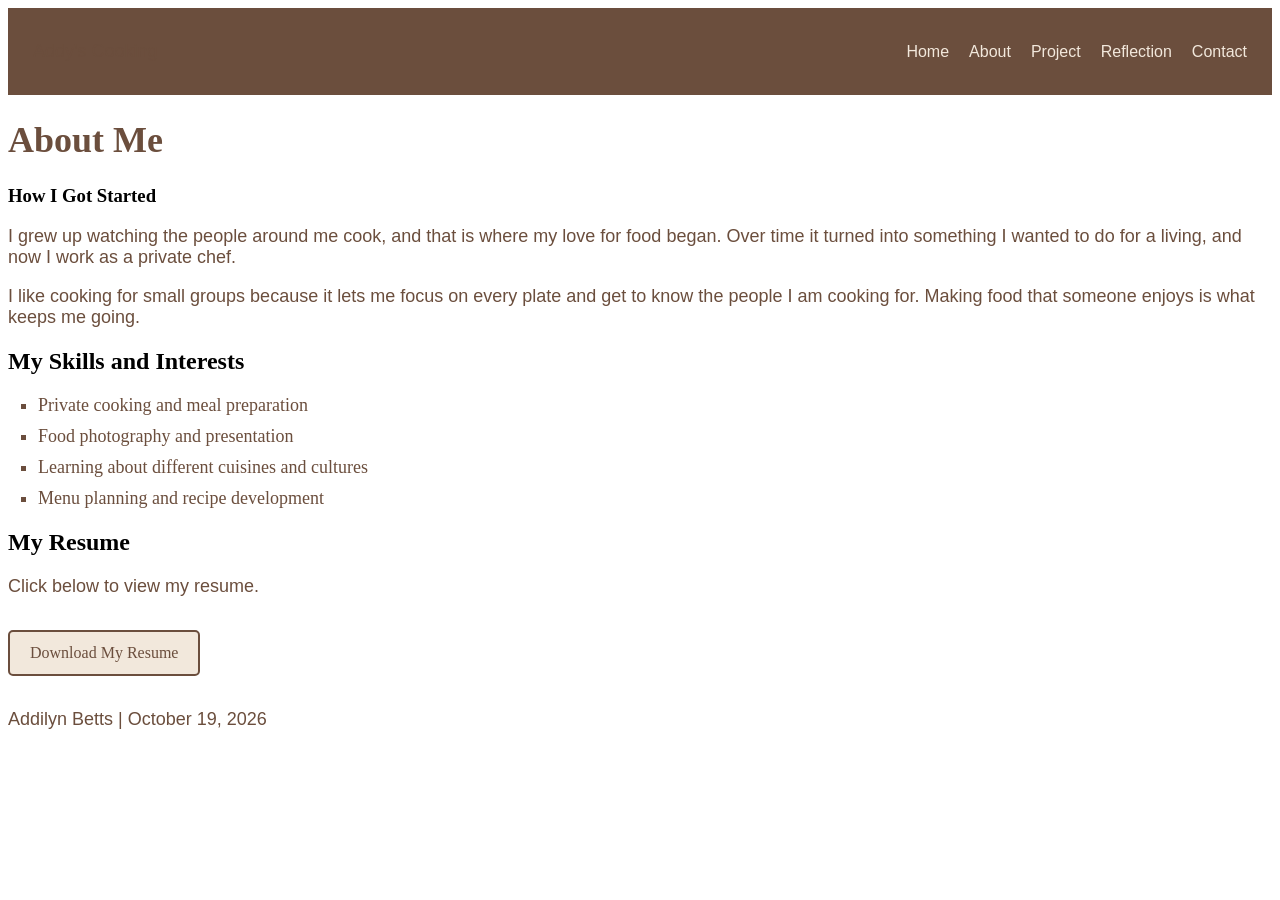
==== about.html @ 320a2581 "Update footer with new name and date" ====
<!DOCTYPE html>
<html lang="en">
<head>
<meta charset="UTF-8">
<title>About Addy</title>
  <link rel="stylesheet" href="style.css?v=4">
  <link rel="stylesheet" href="nav.css">
</head>
<body>

<!-- Header and Navigation -->
<header>
    <p>Addy's Cooking</p>

    <nav>
        <ul>
            <li><a href="index.html">Home</a></li>
            <li><a href="about.html">About</a></li>
            <li>
                <a href="project.html">Project</a>
                <ul class="dropdown-menu">
                    <li><a href="reflection.html">Reflection</a></li>
                    <li><a href="contact.html">Contact</a></li>
                </ul>
            </li>
            <li><a href="reflection.html">Reflection</a></li>
            <li><a href="contact.html">Contact</a></li>
        </ul>
    </nav>
</header>

<main>
<h1>About Me</h1>

<h3>How I Got Started</h3>

<p>I grew up watching the people around me cook, and that is where my love
for food began. Over time it turned into something I wanted to do for a
living, and now I work as a private chef.</p>

<p>I like cooking for small groups because it lets me focus on every plate
and get to know the people I am cooking for. Making food that someone
enjoys is what keeps me going.</p>

  <h2>My Skills and Interests</h2>
<ul class="interests-list">
    <li>Private cooking and meal preparation</li>
    <li>Food photography and presentation</li>
    <li>Learning about different cuisines and cultures</li>
    <li>Menu planning and recipe development</li>
</ul>
<h2>My Resume</h2>
<p>Click below to view my resume.</p>
<a href="Bettsresume.pdf" class="resume-link">Download My Resume</a>
</main>

  
<footer>
    <p>Addilyn Betts | October 19, 2026</p>
</footer>

</body>
</html>
---- style.css ----
h1 {
    color: #6B4E3D;
    font-size: 36px;
    font-family: 'Playfair Display', serif;
}

p {
    color: #6B4E3D;
    font-size: 18px;
    font-family: 'Open Sans', sans-serif;
}


.hero {
    background-color: #6B4E3D;
    color: #F2E8DC;
    text-align: center;
    padding: 80px 20px;
}

.hero h1 {
    font-family: 'Playfair Display', serif;
    font-size: 48px;
    color: white;
}

.hero h2 {
    font-family: 'Playfair Display', serif;
    font-size: 28px;
}

.hero p {
    font-family: 'Open Sans', sans-serif;
    color: #F2E8DC;
    font-size: 18px;
    line-height: 1.6;
    max-width: 600px;
    margin: 20px auto;
}

.hero-button {
    display: inline-block;
    background-color: #C94F3D;
    color: white;
    padding: 12px 25px;
    text-decoration: none;
    border-radius: 5px;
}

.hero-button:hover {
    background-color: #F2E8DC;
    color: #6B4E3D;
}

@media (max-width: 600px) {
    .hero {
        padding: 50px 15px;
    }

    .hero h1 {
        font-size: 34px;
    }

    .hero h2 {
        font-size: 22px;
    }

    .hero p {
        font-size: 16px;
    }
}
.resume-link {
    display: inline-block;
    padding: 12px 20px;
    margin: 15px 0;
    border: 2px solid #6B4E3D;
    background-color: #F2E8DC;
    color: #6B4E3D;
    border-radius: 5px;
    text-decoration: none;
}
.interests-list {
    list-style-type: square;
    padding-left: 30px;
    margin: 20px 0;
}

.interests-list li {
    font-size: 18px;
    color: #6B4E3D;
    margin-bottom: 10px;
}


/* Reflection Page Box Model */
.reflection-box {
    background-color: #F2E8DC;
    border: 2px solid #6B4E3D;
    padding: 20px;
    margin: 20px;
}

/* First Letter Pseudo-Element */
.first-paragraph::first-letter {
    font-size: 200%;
    color: #C94F3D;
    font-weight: bold;
}

/* First Line Pseudo-Element - Paragraphs 2-4 */
.reflection-box p:not(.first-paragraph)::first-line {
    font-weight: 500;
}

/* Indent Paragraphs 2-4 */
.reflection-box p:not(.first-paragraph) {
    text-indent: 30px;
}
---- nav.css ----
header {
  display: flex;
  justify-content: space-between;
  align-items: center;
  background-color: #6B4E3D;
  padding: 15px 25px;
}

header img {
  width: 80px;
  height: auto;
}

nav ul {
  display: flex;
  flex-wrap: wrap;
  list-style: none;
  gap: 20px;
  margin: 0;
  padding: 0;
}

nav a {
  color: #F2E8DC;
  text-decoration: none;
  font-family: "Open Sans", sans-serif;
  font-size: 16px;
}

nav a:hover,
nav a:focus {
  color: #C94F3D;
  text-decoration: underline;
}

@media (max-width: 600px) {
  header {
    flex-direction: column;
    gap: 15px;
  }

  nav ul {
    justify-content: center;
  }
}


/* Dropdown Navigation Styles */
nav li {
    position: relative;
}

nav .dropdown-menu {
    display: none;
    position: absolute;
    top: 100%;
    left: 0;
    background-color: #6B4E3D;
    padding: 10px;
    min-width: 140px;
    z-index: 10;
}

nav .dropdown-menu li {
    padding: 8px;
}

/* Show Dropdown on Hover or Focus */
nav li:hover > .dropdown-menu,
nav li:focus-within > .dropdown-menu {
    display: block;
}
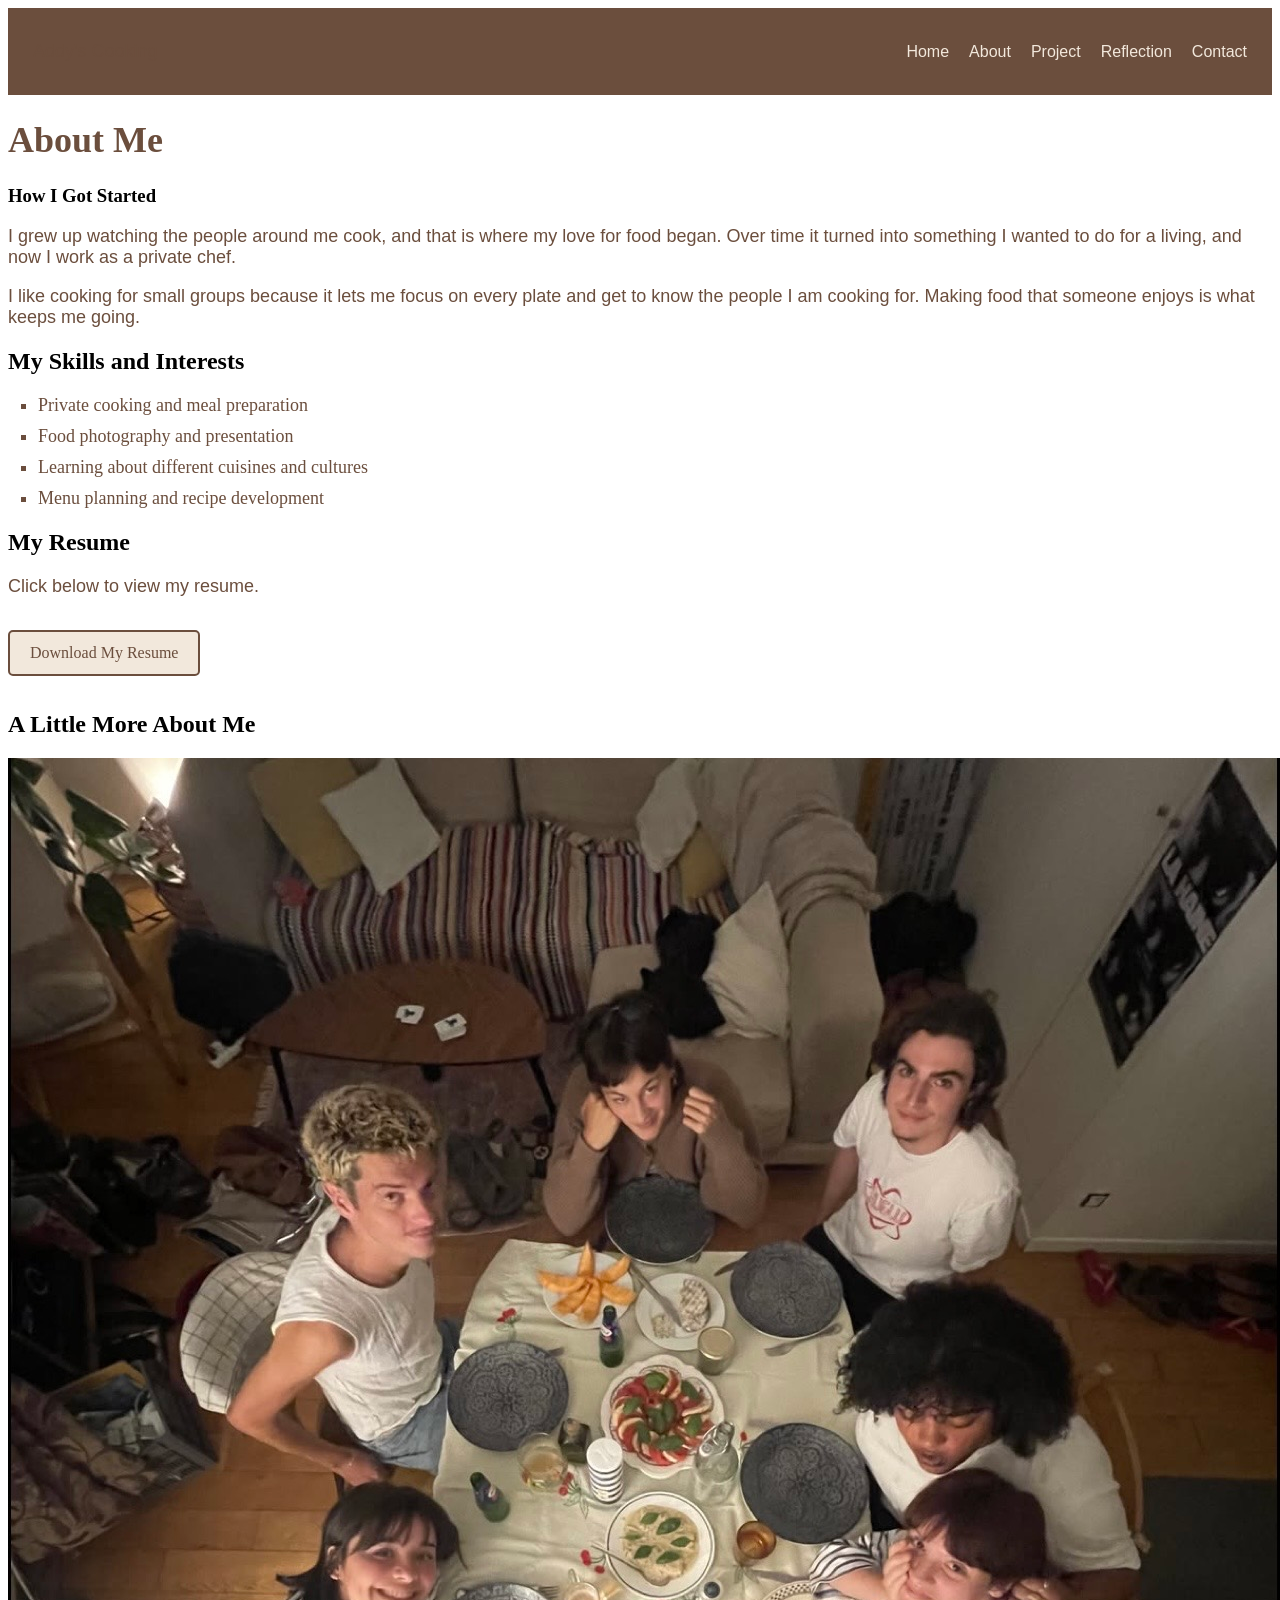
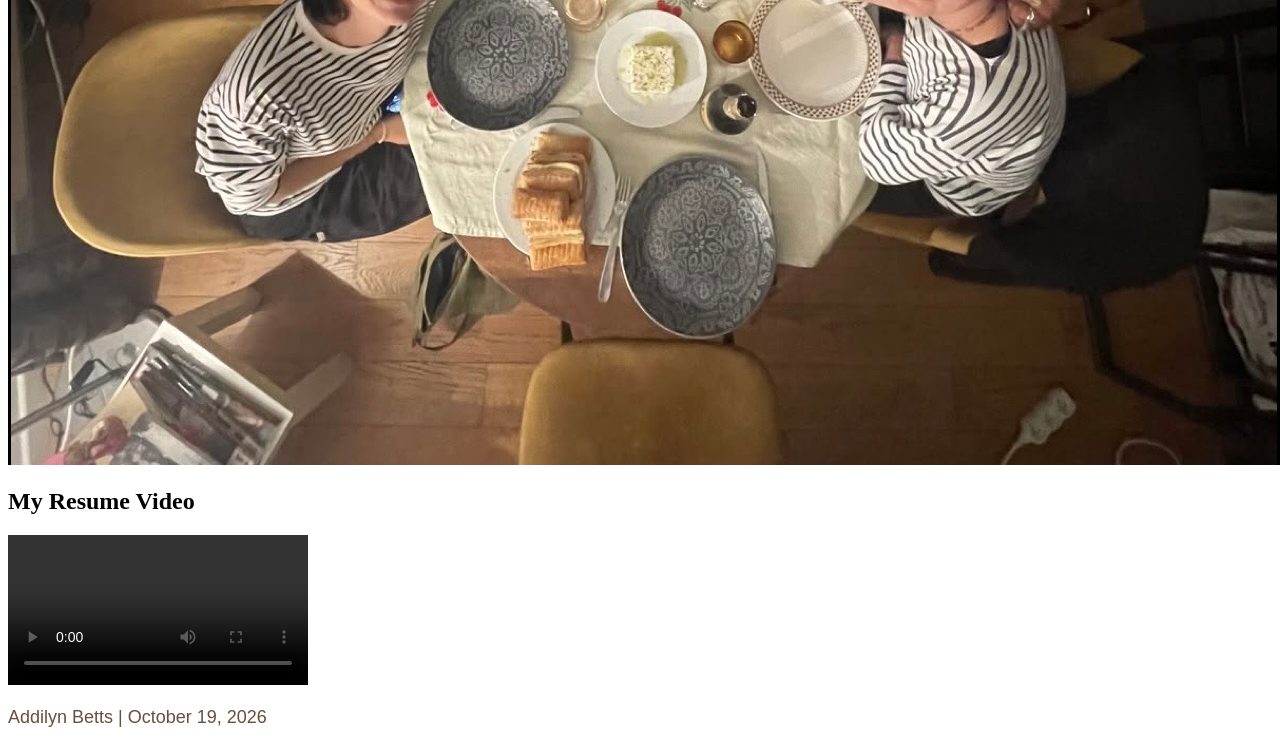
==== commit 773f6c8b: "Add personal section with resume video Added a section with personal information and a resume video." ====
--- a/about.html
+++ b/about.html
@@ -52,9 +52,19 @@
 <h2>My Resume</h2>
 <p>Click below to view my resume.</p>
 <a href="Bettsresume.pdf" class="resume-link">Download My Resume</a>
+
+<section class="about-media">
+    <h2>A Little More About Me</h2>
+    <img src="media/about-me.jpg" alt="A personal photo" class="about-photo">
+
+    <h2>My Resume Video</h2>
+    <video controls class="resume-video">
+        <source src="media/resume-video.mov" type="video/quicktime">
+        Your browser does not support the video tag.
+    </video>
+</section>
+
 </main>
-
-  
 <footer>
     <p>Addilyn Betts | October 19, 2026</p>
 </footer>
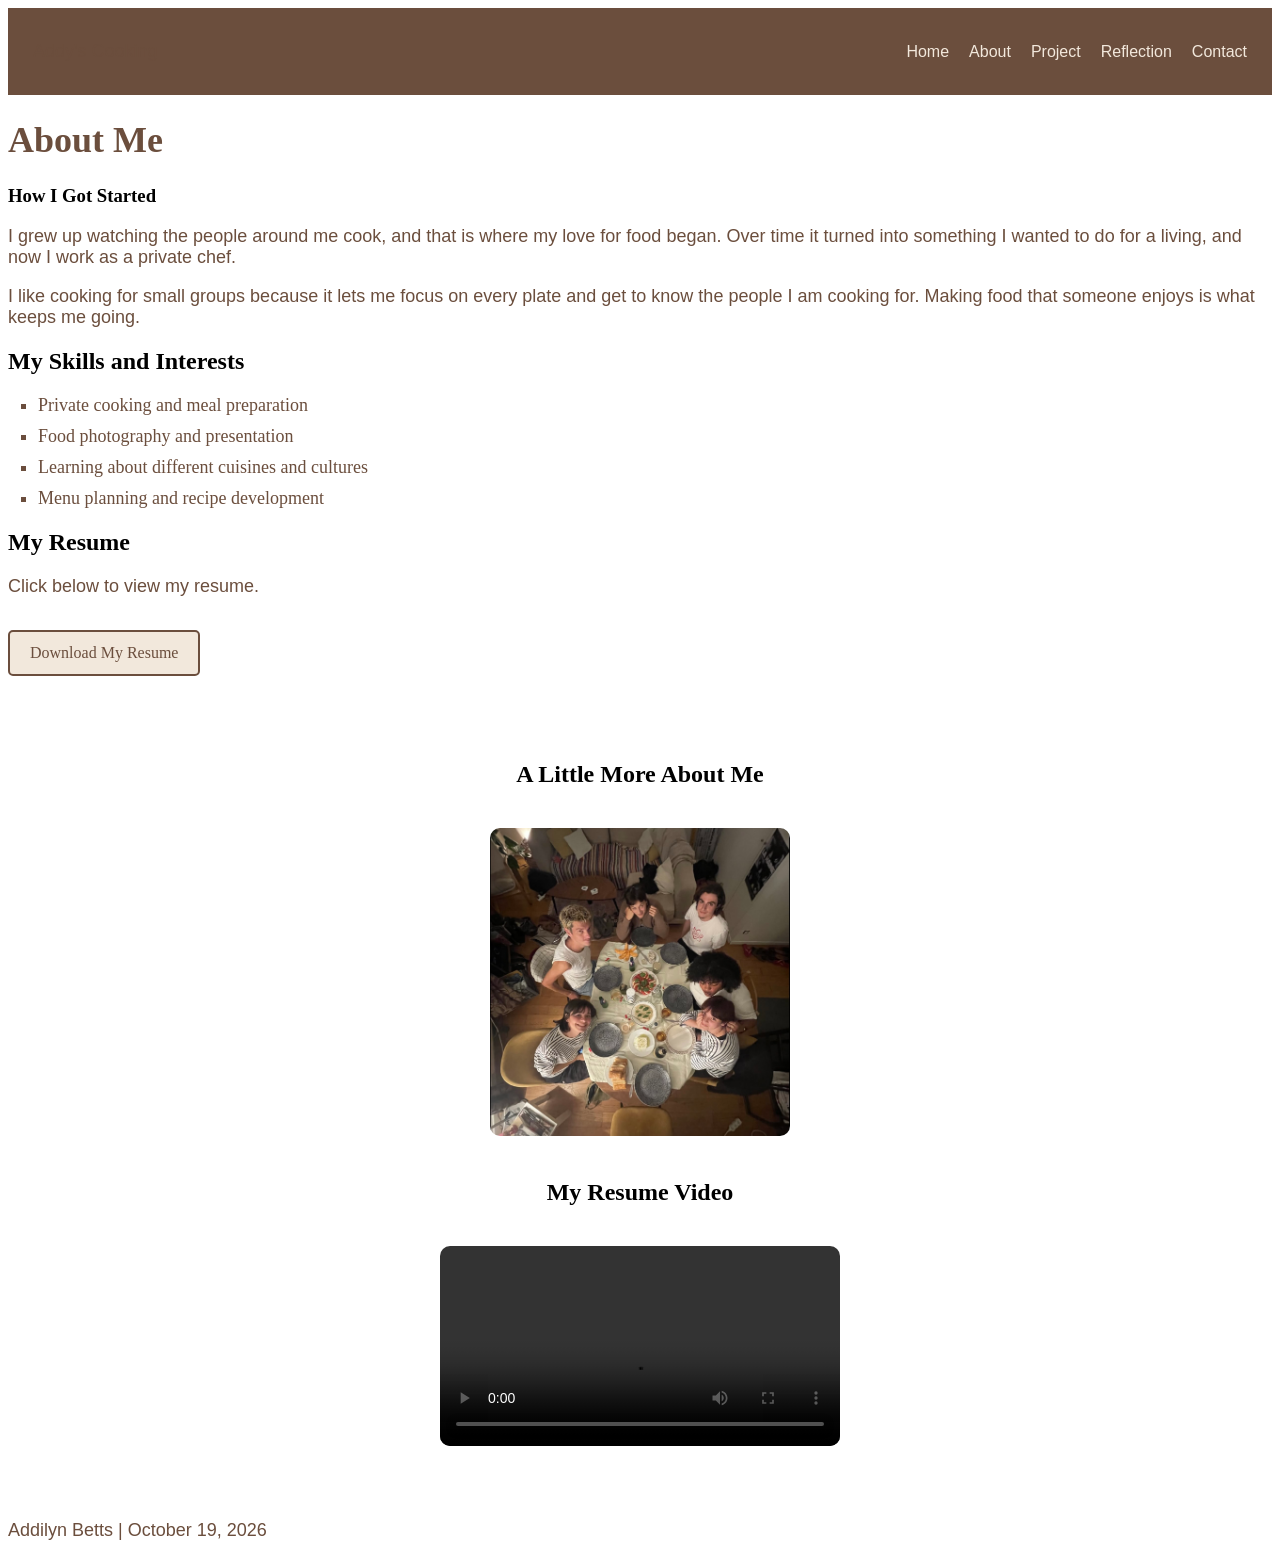
==== commit e0b0cc04: "Add favicon link to about.html" ====
--- a/about.html
+++ b/about.html
@@ -4,6 +4,7 @@
 <meta charset="UTF-8">
 <title>About Addy</title>
   <link rel="stylesheet" href="style.css?v=4">
+  <link rel="shortcut icon" type="image/x-icon" href="favicon.ico">
   <link rel="stylesheet" href="nav.css">
 </head>
 <body>
--- a/style.css
+++ b/style.css
@@ -116,3 +116,26 @@
 .reflection-box p:not(.first-paragraph) {
     text-indent: 30px;
 }
+
+
+.about-media {
+    margin: 30px 0;
+    padding: 20px;
+    text-align: center;
+}
+
+.about-photo {
+    width: 300px;
+    max-width: 100%;
+    height: auto;
+    border-radius: 10px;
+    margin: 20px 0;
+}
+
+.resume-video {
+    width: 400px;
+    max-width: 100%;
+    border-radius: 10px;
+    margin: 20px 0;
+}
+
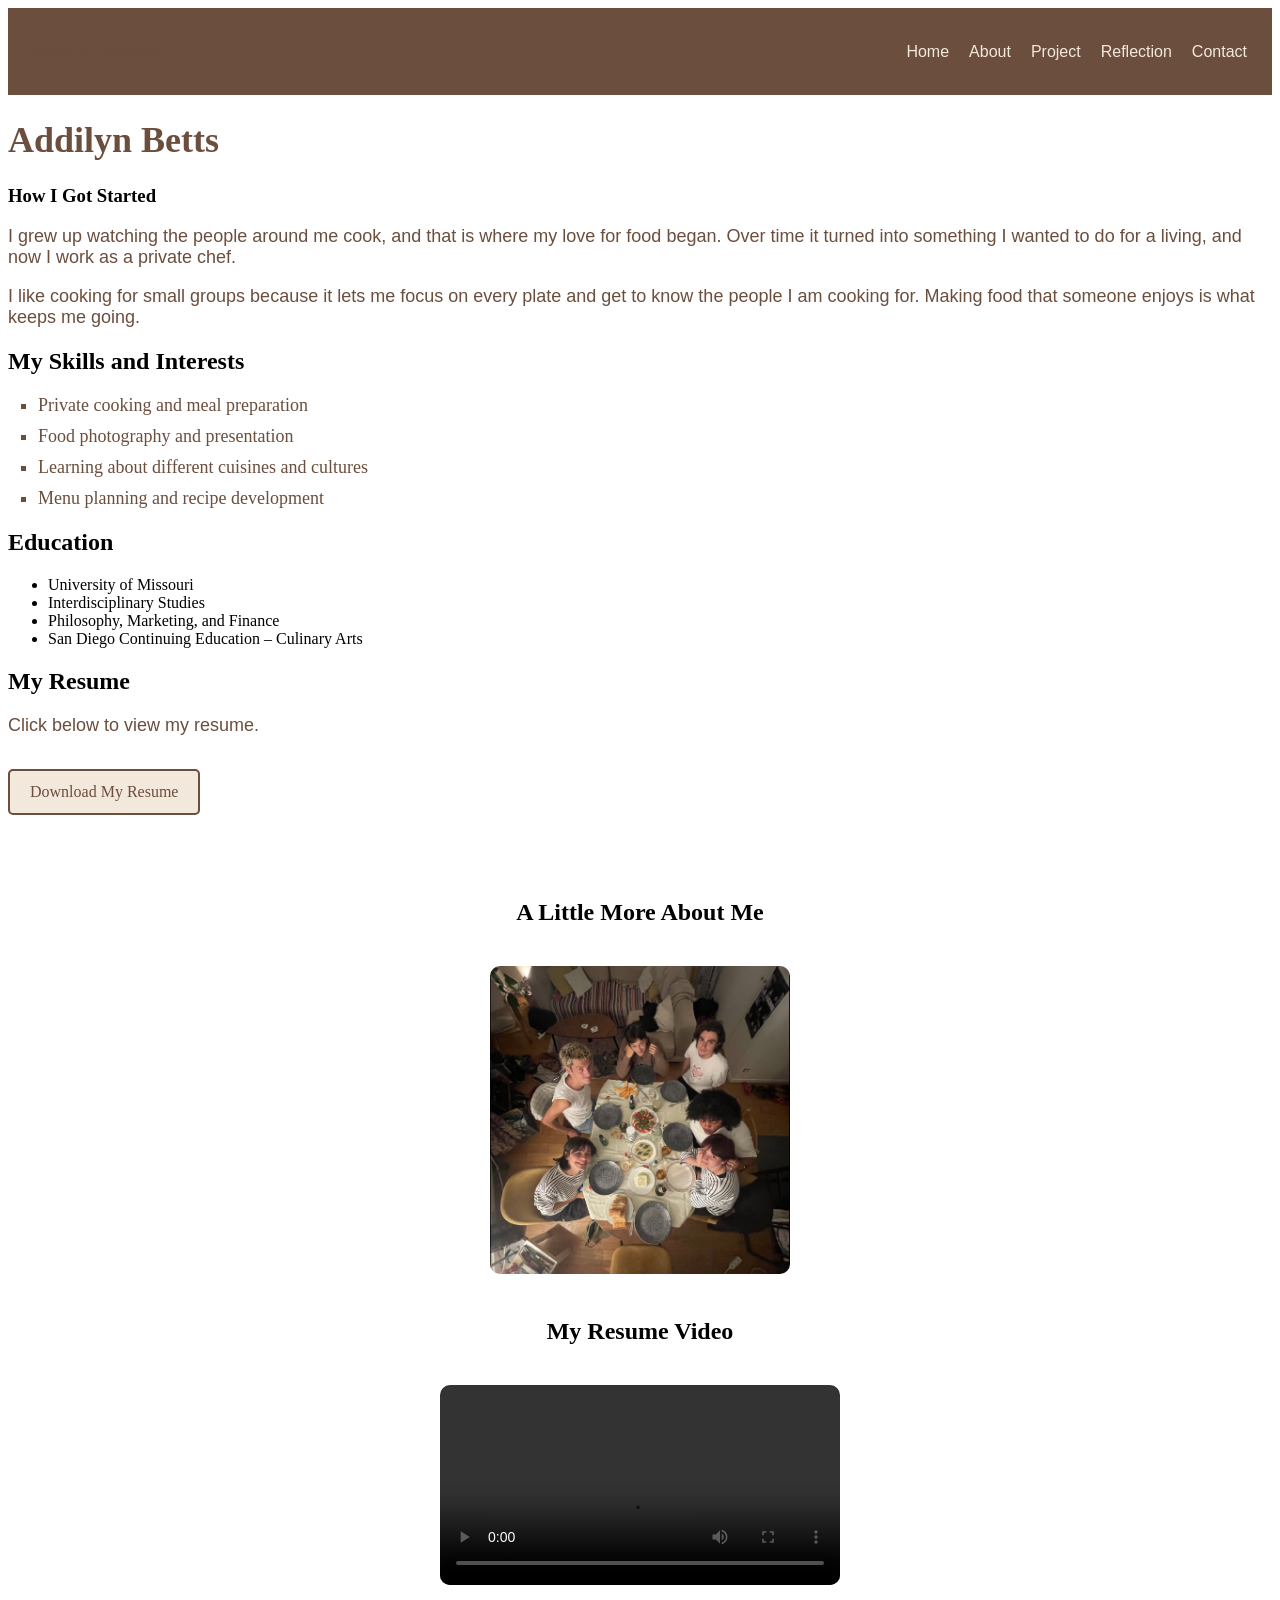
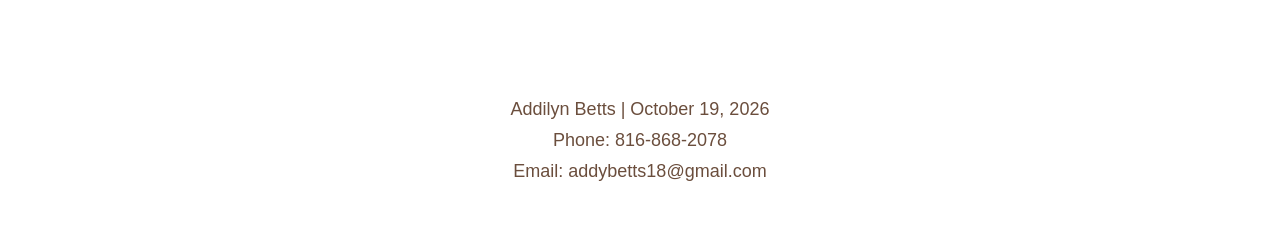
==== commit 62862187: "Revise About Me section with new details Updated personal information and added education details." ====
--- a/about.html
+++ b/about.html
@@ -31,7 +31,7 @@
 </header>
 
 <main>
-<h1>About Me</h1>
+<h1>Addilyn Betts</h1>
 
 <h3>How I Got Started</h3>
 
@@ -49,6 +49,13 @@
     <li>Food photography and presentation</li>
     <li>Learning about different cuisines and cultures</li>
     <li>Menu planning and recipe development</li>
+</ul>
+  <h2>Education</h2>
+<ul class="education-list">
+    <li>University of Missouri</li>
+    <li>Interdisciplinary Studies</li>
+    <li>Philosophy, Marketing, and Finance</li>
+  <li>San Diego Continuing Education – Culinary Arts</li>
 </ul>
 <h2>My Resume</h2>
 <p>Click below to view my resume.</p>
@@ -68,6 +75,8 @@
 </main>
 <footer>
     <p>Addilyn Betts | October 19, 2026</p>
+    <p>Phone: 816-868-2078</p>
+    <p>Email: addybetts18@gmail.com</p>
 </footer>
 
 </body>
--- a/style.css
+++ b/style.css
@@ -138,4 +138,23 @@
     border-radius: 10px;
     margin: 20px 0;
 }
+footer {
+  padding: 30px;
+  text-align: center;
+  color: white;
+    background-image: url("footer-bg.jpg");
+  background-size: cover;
+  background-position: center;
+}
 
+footer img {
+  width: 20px;
+  height: 20px;
+  vertical-align: middle;
+  margin-right: 8px;
+}
+
+footer p {
+  margin: 10px;
+}
+
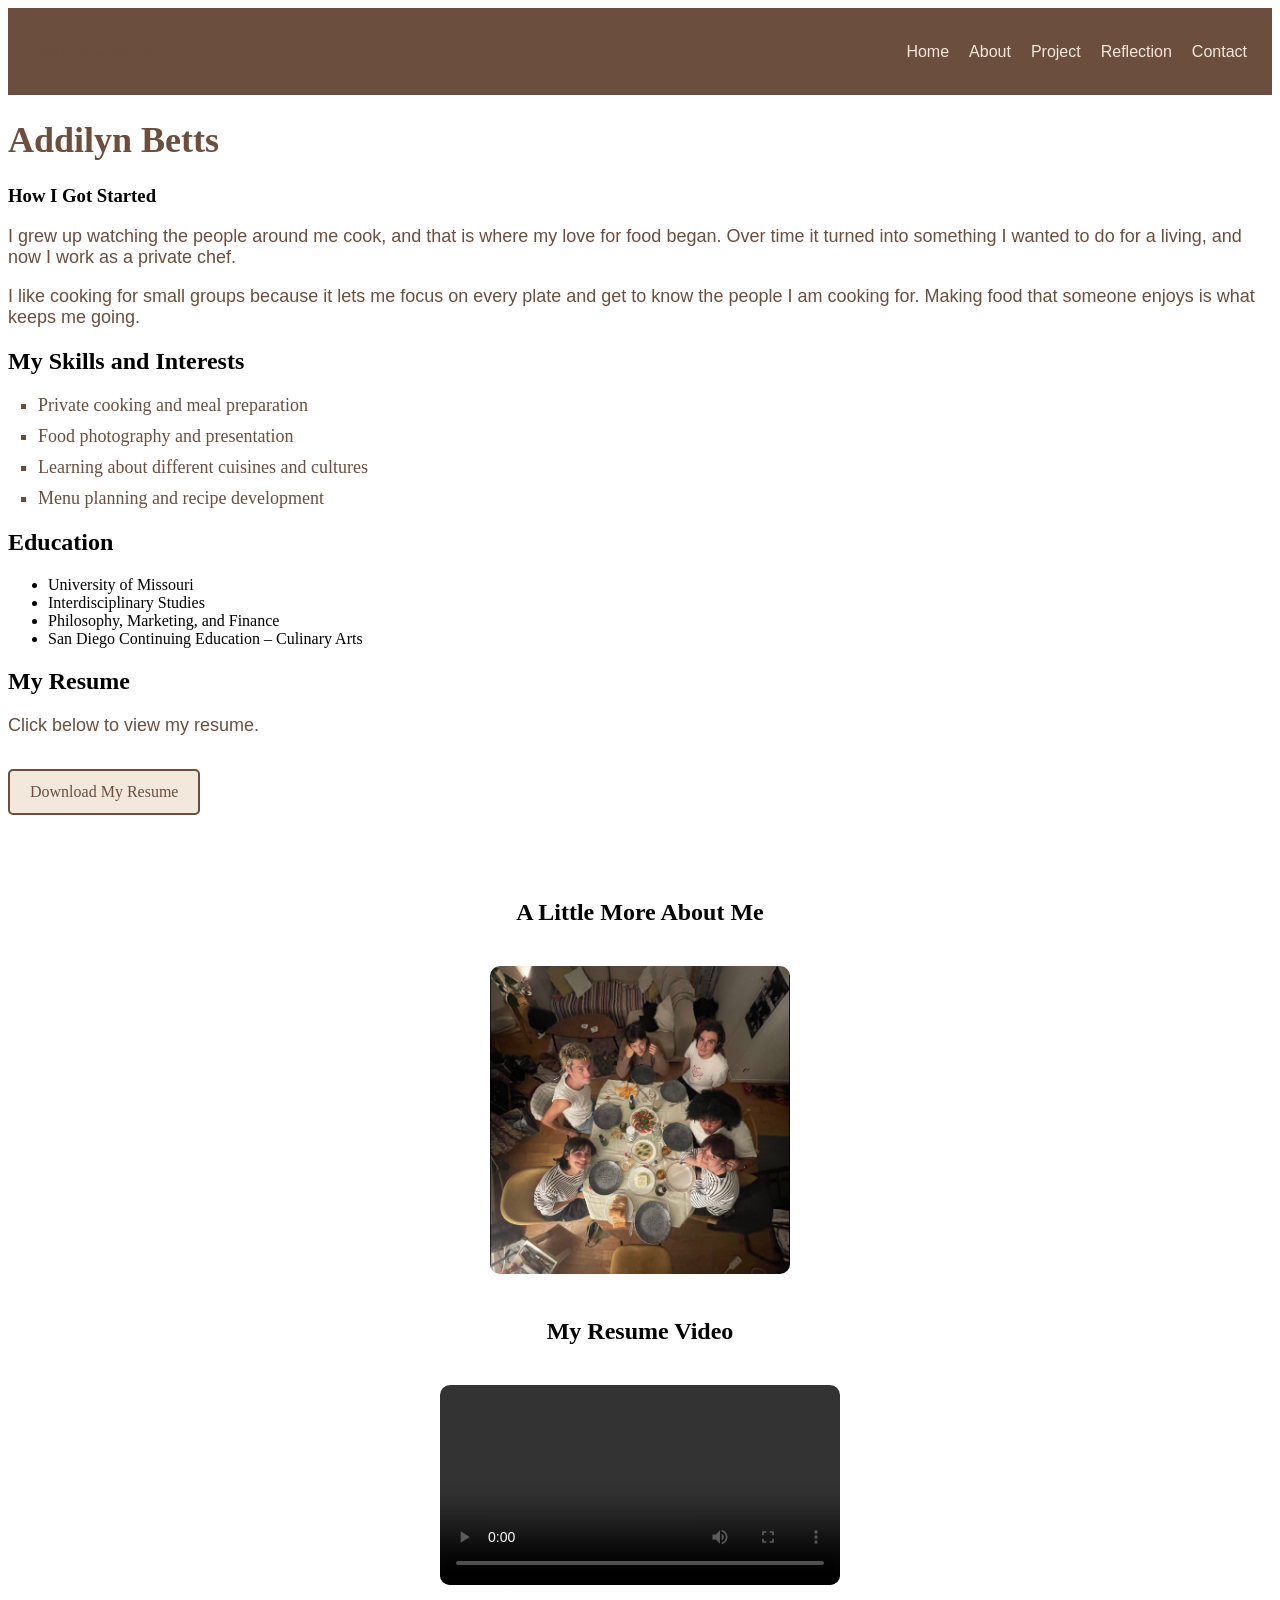
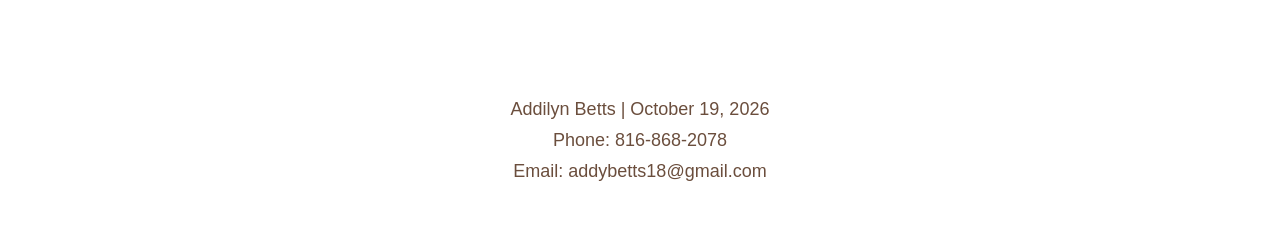
==== commit f8dbea54: "Update stylesheet version in about.html Updated stylesheet version in about.html from v4 to v5." ====
--- a/about.html
+++ b/about.html
@@ -3,7 +3,7 @@
 <head>
 <meta charset="UTF-8">
 <title>About Addy</title>
-  <link rel="stylesheet" href="style.css?v=4">
+  <link rel="stylesheet" href="style.css?v=5">
   <link rel="shortcut icon" type="image/x-icon" href="favicon.ico">
   <link rel="stylesheet" href="nav.css">
 </head>
--- a/style.css
+++ b/style.css
@@ -158,3 +158,55 @@
   margin: 10px;
 }
 
+@media print {
+    @page {
+        margin: 1in;
+    }
+
+    body:has(.education-list) {
+        font-family: Georgia, "Times New Roman", serif;
+        color: black !important;
+        background: white !important;
+        margin: 0;
+    }
+
+    body:has(.education-list) header,
+    body:has(.education-list) main h2,
+    body:has(.education-list) main h3,
+    body:has(.education-list) .interests-list,
+    body:has(.education-list) .resume-link,
+    body:has(.education-list) .about-media,
+    body:has(.education-list) main > p:nth-of-type(n+3),
+    body:has(.education-list) footer img {
+        display: none !important;
+    }
+
+    body:has(.education-list) main,
+    body:has(.education-list) footer {
+        background: none !important;
+        box-shadow: none !important;
+        padding: 0 !important;
+        margin: 0 !important;
+    }
+
+    body:has(.education-list) main h1,
+    body:has(.education-list) main p,
+    body:has(.education-list) .education-list,
+    body:has(.education-list) .education-list li,
+    body:has(.education-list) footer p {
+        color: black !important;
+        font-family: Georgia, "Times New Roman", serif !important;
+        font-size: 11pt;
+        line-height: 1.3;
+    }
+
+    body:has(.education-list) main h1 {
+        font-size: 20pt;
+        margin-bottom: 12pt;
+    }
+
+    body:has(.education-list) footer {
+        margin-top: 20pt !important;
+    }
+}
+
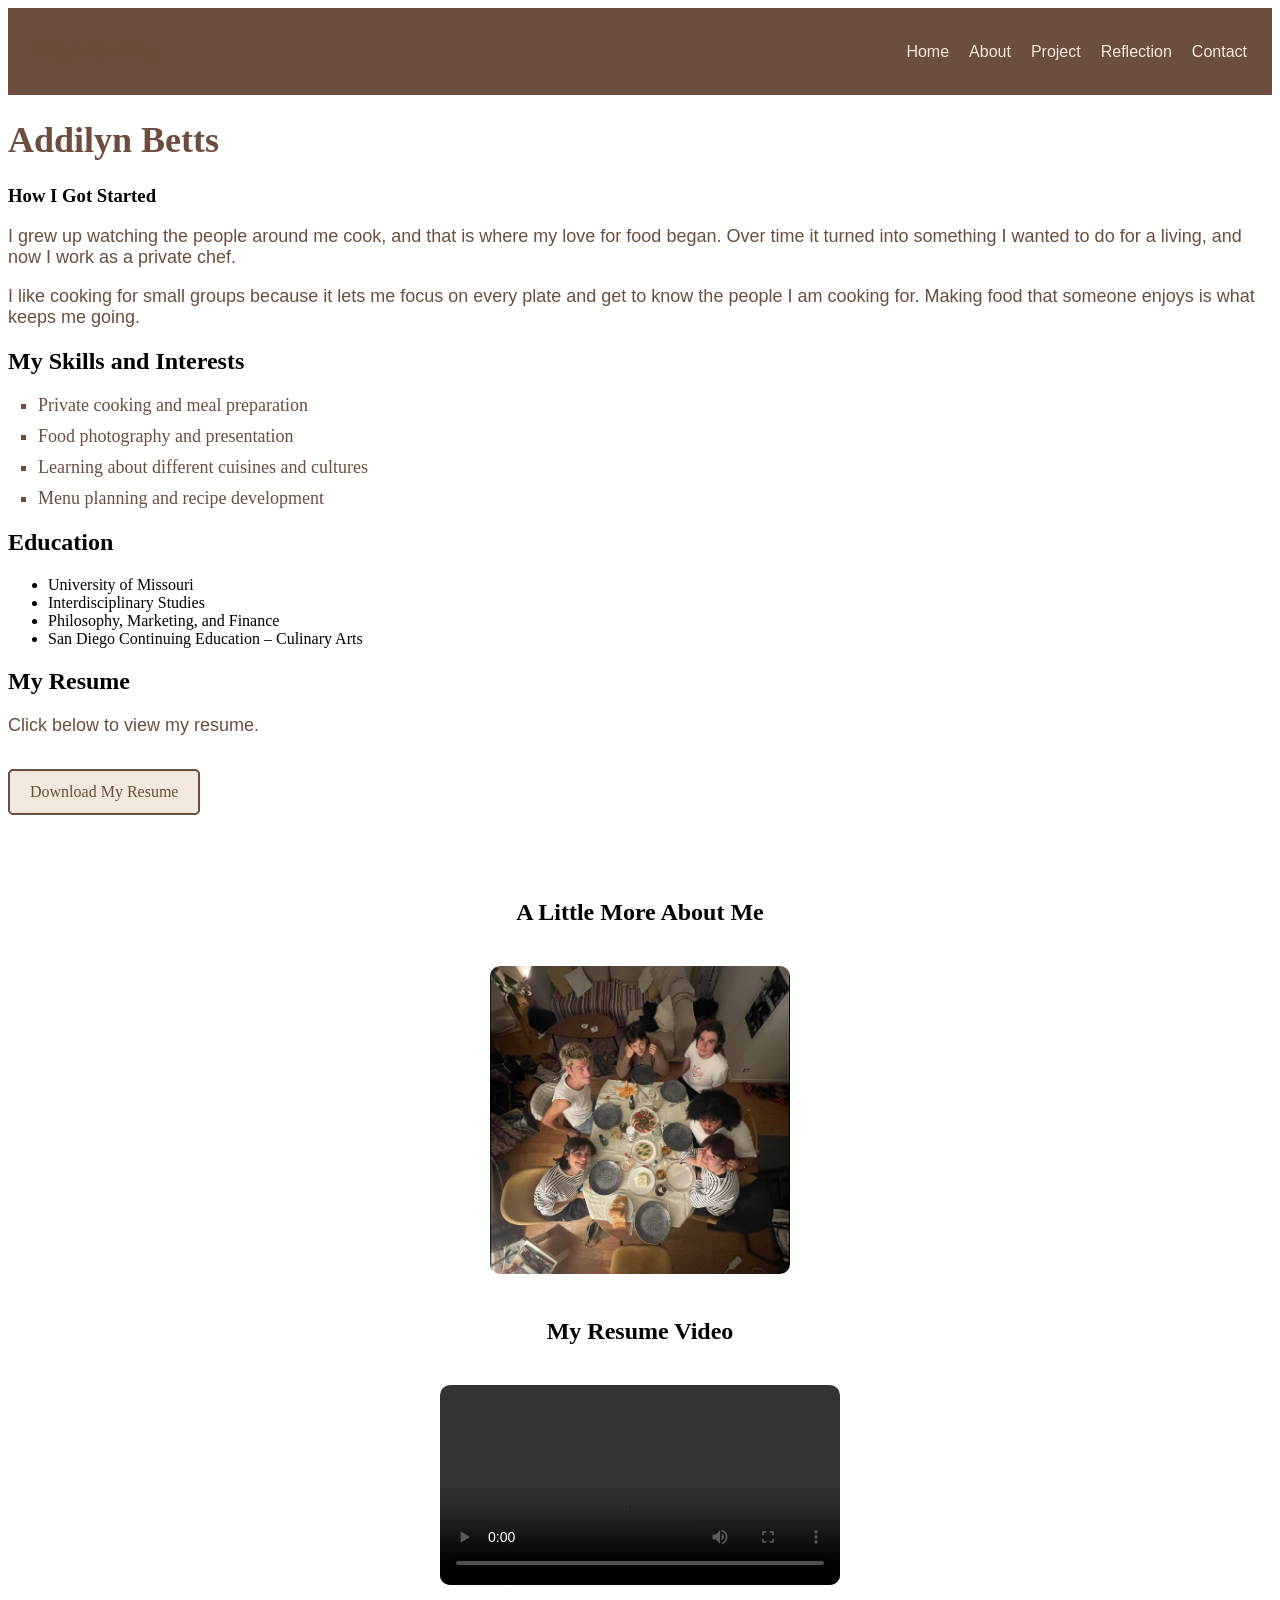
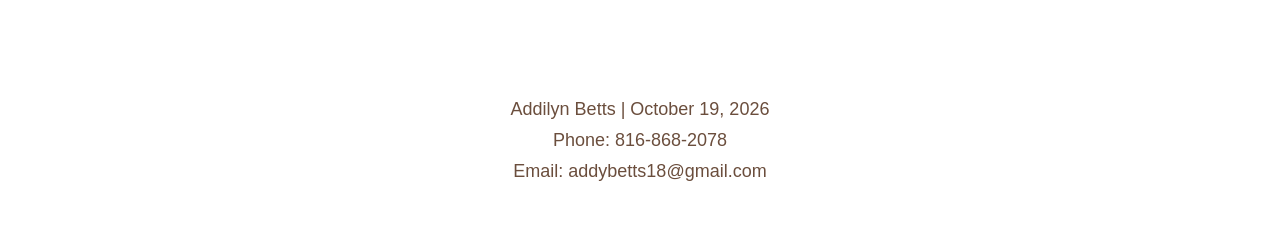
==== commit 70339a26: "Update about.html" ====
--- a/about.html
+++ b/about.html
@@ -67,7 +67,7 @@
 
     <h2>My Resume Video</h2>
     <video controls class="resume-video">
-        <source src="media/resume-video.mov" type="video/quicktime">
+        <source src="media/bettsresume-new.mp4" type="video/mp4">
         Your browser does not support the video tag.
     </video>
 </section>
--- a/style.css
+++ b/style.css
@@ -210,3 +210,209 @@
     }
 }
 
+
+/* Contact Page Styling */
+
+.contact-section {
+  max-width: 600px;
+  margin: 40px auto;
+  padding: 30px;
+}
+
+.contact-section h1 {
+  text-align: center;
+  margin-bottom: 15px;
+}
+
+.contact-section p {
+  text-align: center;
+  margin-bottom: 30px;
+}
+
+/* Contact Form Layout */
+
+.contact-section form {
+  display: flex;
+  flex-direction: column;
+  gap: 12px;
+}
+
+.contact-section label {
+  font-weight: bold;
+  margin-top: 10px;
+}
+
+.contact-section input,
+.contact-section select,
+.contact-section textarea {
+  width: 100%;
+  padding: 12px;
+  border: 1px solid #ccc;
+  border-radius: 5px;
+  font-size: 16px;
+  box-sizing: border-box;
+  font-family: inherit;
+}
+
+/* Submit Button Styling */
+
+.contact-section button {
+  background-color: #206DB6;
+  color: white;
+  border: none;
+  padding: 14px;
+  border-radius: 5px;
+  font-size: 16px;
+  cursor: pointer;
+  margin-top: 15px;
+}
+
+.contact-section button:hover {
+  background-color: #174f84;
+}
+
+/* Mobile Layout */
+
+@media (max-width: 600px) {
+  .contact-section {
+    margin: 20px auto;
+    padding: 15px;
+  }
+}
+
+
+/* Culinary Portfolio Page */
+.project-page {
+    max-width: 1200px;
+    margin: 0 auto;
+    padding: 40px 20px;
+}
+
+.project-page h1 {
+    text-align: center;
+    margin-bottom: 20px;
+}
+
+.project-intro {
+    text-align: center;
+    margin-bottom: 40px;
+}
+
+/* Grid layout for culinary experiences */
+.project-grid {
+    display: grid;
+    grid-template-columns: repeat(2, 1fr);
+    gap: 30px;
+}
+
+.project-card {
+    padding: 20px;
+    border-radius: 12px;
+    background-color: #f5eee7;
+}
+
+.project-card figure {
+    margin: 0;
+}
+
+.project-card img {
+    width: 100%;
+    height: 250px;
+    object-fit: cover;
+    border-radius: 8px;
+}
+
+.project-card figcaption {
+    font-size: 14px;
+    margin-top: 8px;
+}
+
+.project-card h2 {
+    margin-top: 15px;
+}
+
+/* Mobile responsive layout */
+@media screen and (max-width: 600px) {
+    .project-grid {
+        grid-template-columns: 1fr;
+    }
+
+    .project-page {
+        padding: 20px 12px;
+    }
+
+    .project-page h1 {
+        font-size: 26px;
+    }
+
+    .project-card img {
+        height: auto;
+    }
+
+    .project-card {
+        padding: 15px;
+    }
+}
+
+
+/* Cooking Experience Table */
+
+.cooking-table-section {
+    padding: 30px 20px;
+    text-align: center;
+}
+
+.table-container {
+    width: 100%;
+    overflow-x: auto;
+}
+
+.cooking-table {
+    width: 100%;
+    border-collapse: collapse;
+    border: 2px solid #6B4E3D;
+    margin: 20px auto;
+}
+
+.cooking-table caption {
+    font-size: 20px;
+    font-weight: bold;
+    padding: 12px;
+    color: #6B4E3D;
+}
+
+.cooking-table th,
+.cooking-table td {
+    padding: 14px;
+    border: 1px solid #6B4E3D;
+    text-align: left;
+}
+
+.cooking-table thead {
+    background-color: #6B4E3D;
+    color: white;
+}
+
+/* First and third data rows */
+.cooking-table tbody tr:nth-child(odd) {
+    background-color: #F2E8DC;
+}
+
+/* Second and fourth data rows */
+.cooking-table tbody tr:nth-child(even) {
+    background-color: #FFFFFF;
+}
+
+/* Mobile responsive table */
+@media screen and (max-width: 600px) {
+    .cooking-table {
+        font-size: 13px;
+    }
+
+    .cooking-table th,
+    .cooking-table td {
+        padding: 8px;
+    }
+}
+
+
--- a/nav.css
+++ b/nav.css
@@ -72,3 +72,42 @@
     display: block;
 }
 
+
+/* Pasta Mobile Navigation */
+.hamburger {
+    display: none;
+    background: transparent;
+    border: none;
+    color: #F2E8DC;
+}
+
+@media screen and (max-width: 600px) {
+    nav {
+        width: 100%;
+        text-align: center;
+    }
+
+    .hamburger {
+        display: block;
+        font-size: 30px;
+        cursor: pointer;
+        margin: 0 auto;
+    }
+
+    nav ul {
+        display: none;
+        flex-direction: column;
+        align-items: center;
+        gap: 15px;
+        padding: 15px;
+    }
+
+    nav ul.show {
+        display: flex;
+    }
+
+    nav .dropdown-menu {
+        position: static;
+    }
+}
+
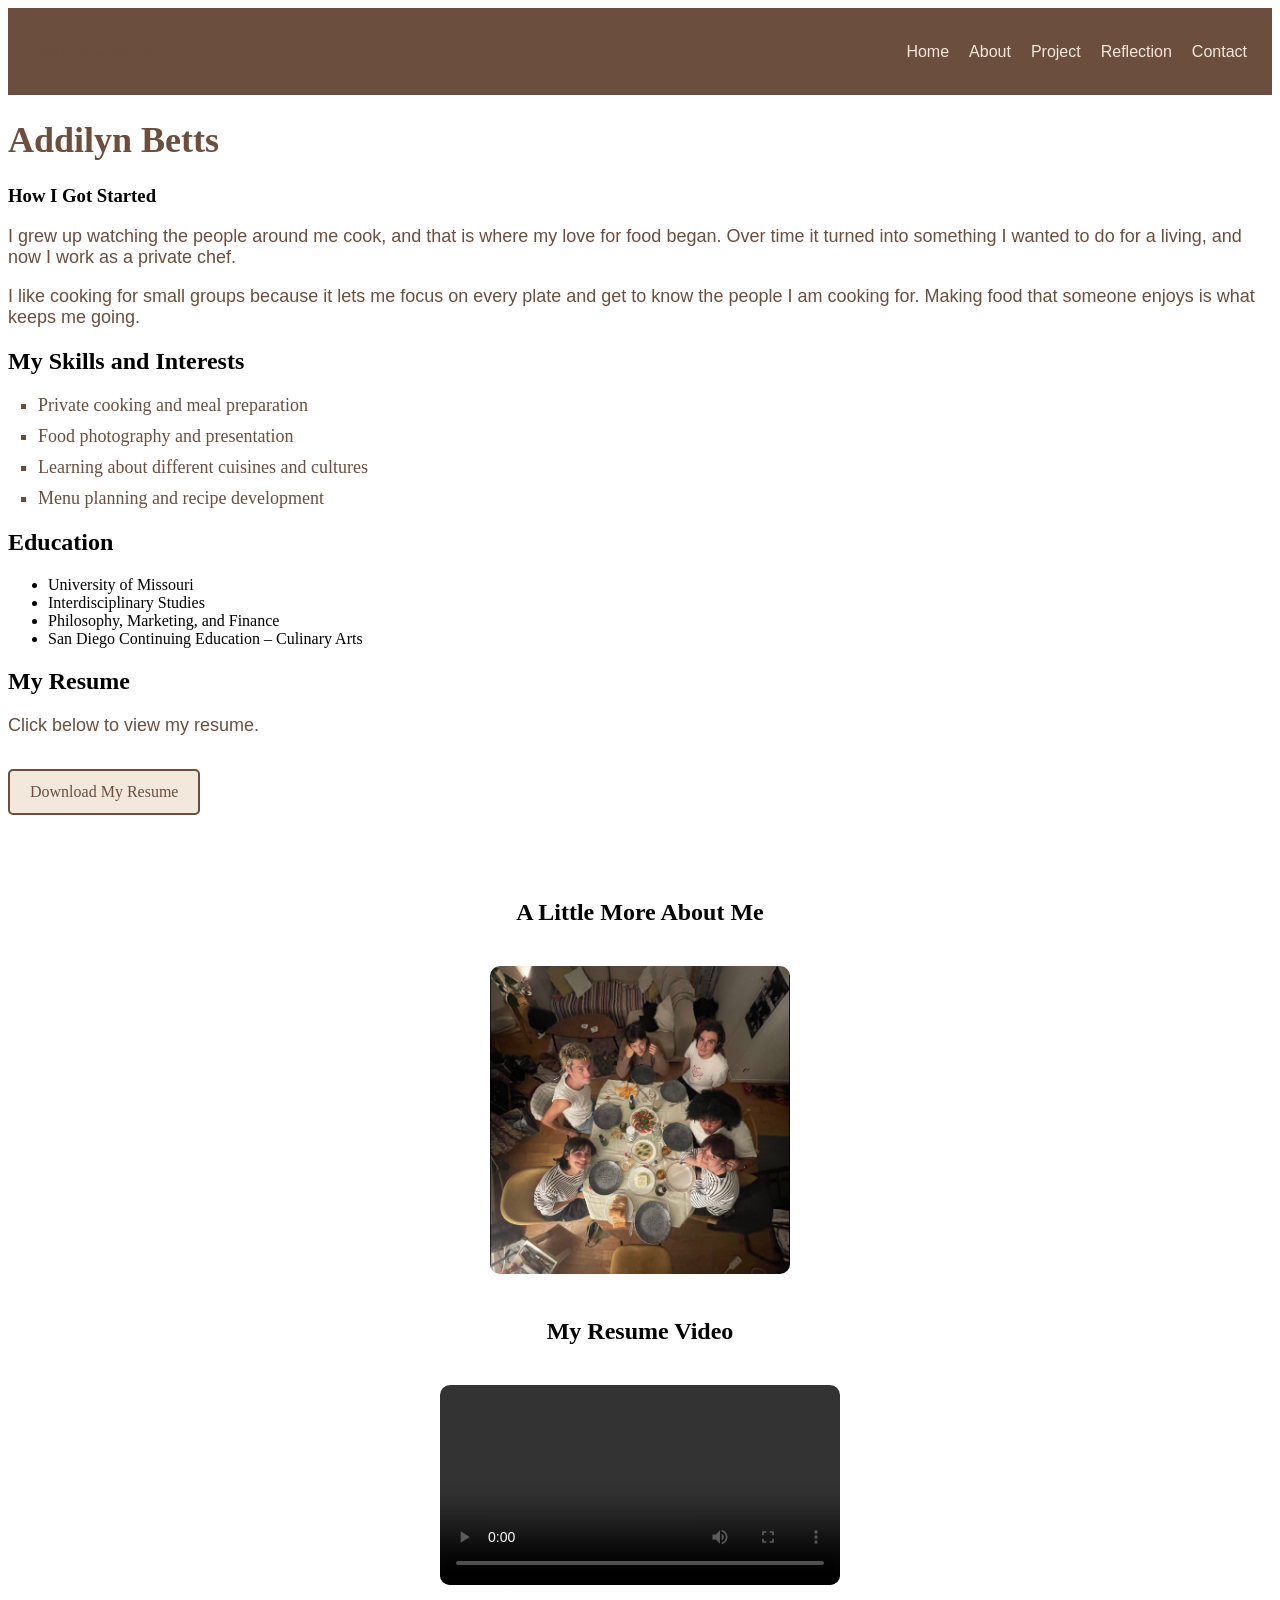
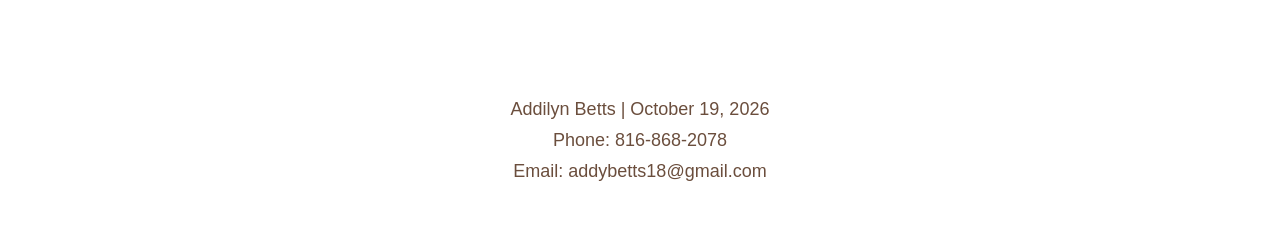
==== commit cded3639: "Update about.html" ====
--- a/about.html
+++ b/about.html
@@ -67,7 +67,7 @@
 
     <h2>My Resume Video</h2>
     <video controls class="resume-video">
-        <source src="media/bettsresume-new.mp4" type="video/mp4">
+        <source src="bettsresume-new.mp4" type="video/mp4">
         Your browser does not support the video tag.
     </video>
 </section>
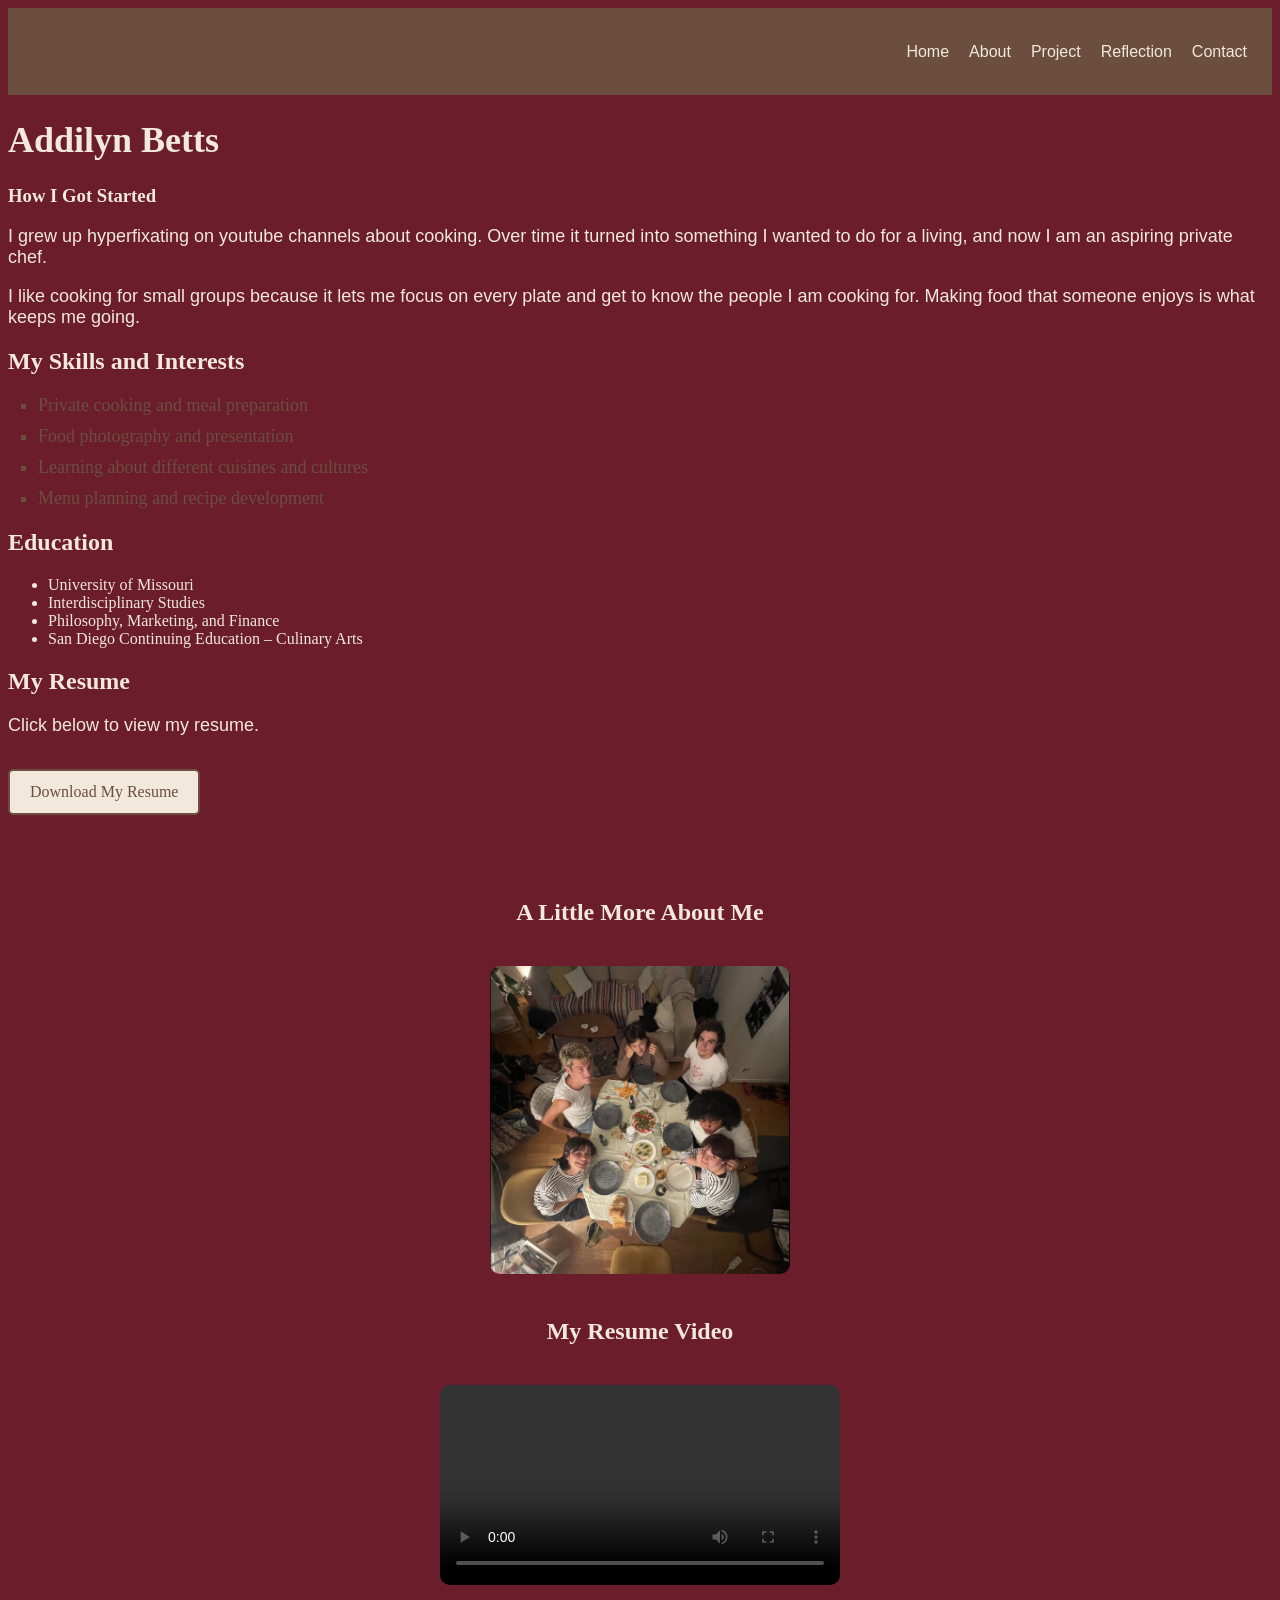
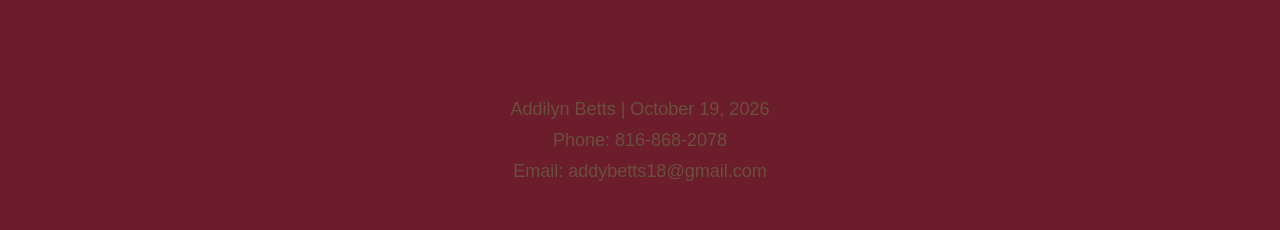
==== commit 226ae760: "Update about.html" ====
--- a/about.html
+++ b/about.html
@@ -35,9 +35,8 @@
 
 <h3>How I Got Started</h3>
 
-<p>I grew up watching the people around me cook, and that is where my love
-for food began. Over time it turned into something I wanted to do for a
-living, and now I work as a private chef.</p>
+<p>I grew up hyperfixating on youtube channels about cooking. Over time it turned into something I wanted to do for a
+living, and now I am an aspiring private chef.</p>
 
 <p>I like cooking for small groups because it lets me focus on every plate
 and get to know the people I am cooking for. Making food that someone
--- a/style.css
+++ b/style.css
@@ -415,4 +415,43 @@
     }
 }
 
-
+.hero {
+    background-image: linear-gradient(
+        rgba(0, 0, 0, 0.45),
+        rgba(0, 0, 0, 0.45)
+    ), url("media/cover.jpg");
+    background-size: cover;
+    background-position: center;
+    background-repeat: no-repeat;
+}
+
+body {
+    background-color: #6B1D2C;
+    color: #F2E8DC;
+}
+
+main {
+    background-color: #6B1D2C;
+    color: #F2E8DC;
+}
+
+main h1,
+main h2,
+main h3,
+main p {
+    color: #F2E8DC;
+}
+
+/* Fix project card text colors */
+.project-card {
+    background-color: #F4EDE4;
+    color: #701C2C;
+}
+
+.project-card h2,
+.project-card h3,
+.project-card p,
+.project-card span {
+    color: #701C2C;
+}
+
